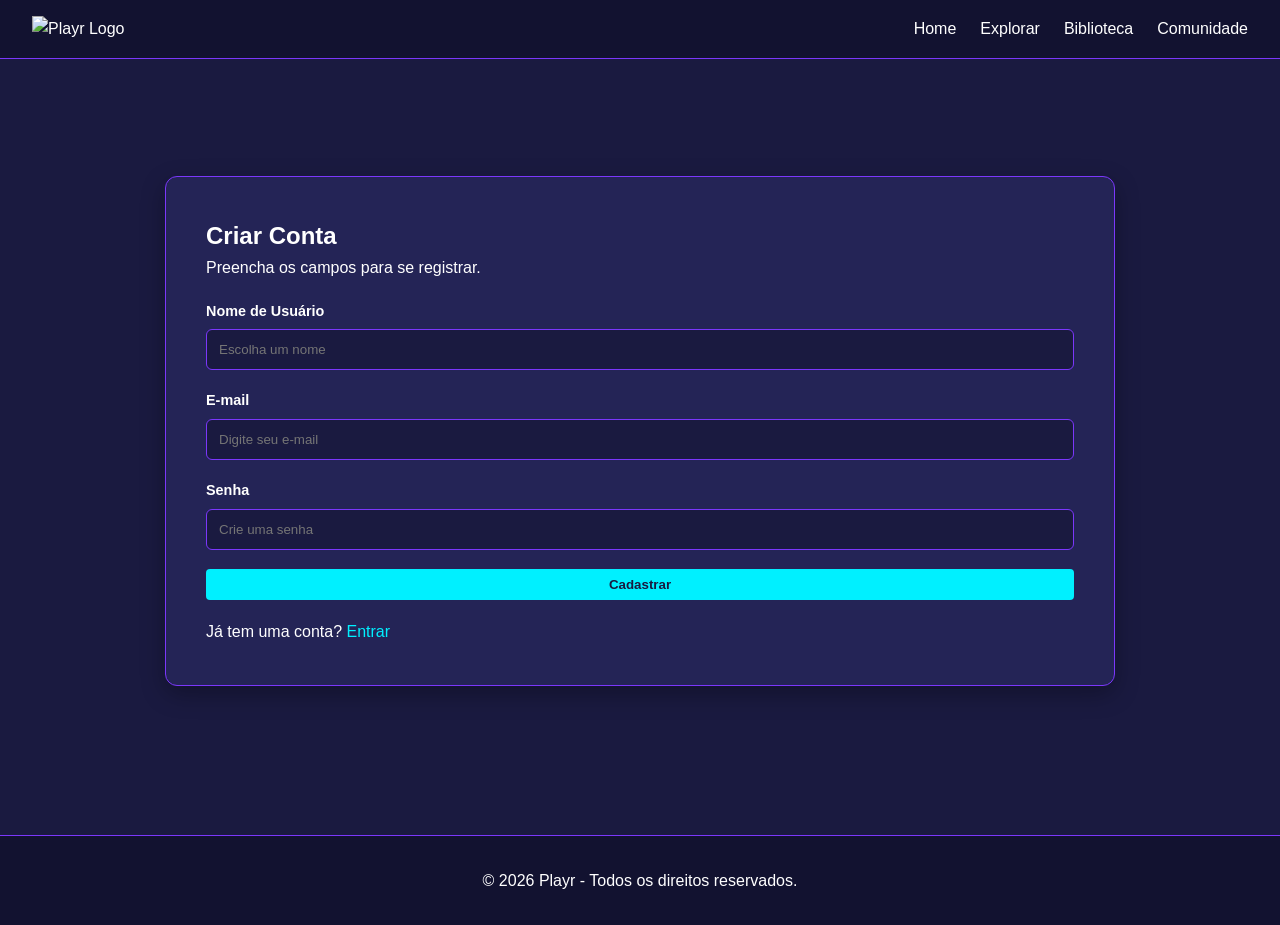
==== cadastro.html @ 68224228 "Add files via upload" ====
<!DOCTYPE html>
<html lang="en">
<head>
    <meta charset="UTF-8">
    <meta name="viewport" content="width=device-width, initial-scale=1.0">
    <title>cadastro</title>
    <link rel="stylesheet" href="cadastro.css">
</head>
<body>
    <header>
        <nav>
            <a href="index.html">
                <img src="imagens/logo.png" alt="Playr Logo" class="logo-img">
            </a>
            <ul>
                <li><a href="index.html">Home</a></li>
                <li><a href="#">Explorar</a></li>
                <li><a href="#">Biblioteca</a></li>
                <li><a href="#">Comunidade</a></li>
            </ul>
        </nav>
    </header>

    <main class="auth-container">
        <div class="auth-card">
            <form class="auth-left" action="index.html">
                <div>
                    <h2>Criar Conta</h2>
                    <p>Preencha os campos para se registrar.</p>
                </div>
                
                <div class="input-group">
                    <label for="name">Nome de Usuário</label>
                    <input type="text" id="name" placeholder="Escolha um nome" required>
                </div>

                <div class="input-group">
                    <label for="email">E-mail</label>
                    <input type="email" id="email" placeholder="Digite seu e-mail" required>
                </div>

                <div class="input-group">
                    <label for="password">Senha</label>
                    <input type="password" id="password" placeholder="Crie uma senha" required>
                </div>

                <button type="submit">Cadastrar</button>

                <p>
                    Já tem uma conta? <a href="perfil.html" class="auth-link">Entrar</a>
                </p>
            </form>
        </div>
    </main>

    <footer>
        <p>&copy; 2026 Playr - Todos os direitos reservados.</p>
    </footer>
</body>
</html>
---- cadastro.css ----
:root {
    --bg-dark: #1A1A40;
    --text-light: #FFFFFF;
    --accent-cyan: #00F0FF;
    --accent-pink: #FF006E;
    --accent-purple: #7B37FB;
    --card-bg: #242456;
}

* {
    margin: 0;
    padding: 0;
    box-sizing: border-box;
}

body {
    font-family: 'Inter', sans-serif;
    background-color: var(--bg-dark);
    color: var(--text-light);
    line-height: 1.6;
}

h1, h2, h3 {
    font-family: 'Orbitron', sans-serif;
    color: var(--text-light);
}

header {
    background-color: #121230;
    padding: 1rem 2rem;
    border-bottom: 1px solid var(--accent-purple);
}

nav {
    display: flex;
    justify-content: space-between;
    align-items: center;
}

nav a {
    color: var(--text-light);
    text-decoration: none;
}

nav h1 {
    color: var(--accent-cyan);
    font-size: 1.5rem;
}

nav ul {
    display: flex;
    list-style: none;
    gap: 1.5rem;
}

nav form {
    display: flex;
    gap: 0.5rem;
}

nav input {
    padding: 0.5rem;
    border-radius: 4px;
    border: 1px solid var(--accent-purple);
    background-color: var(--bg-dark);
    color: var(--text-light);
}

nav button, main button, article button {
    background-color: var(--accent-cyan);
    color: var(--bg-dark);
    border: none;
    padding: 0.5rem 1rem;
    border-radius: 4px;
    font-weight: 600;
    cursor: pointer;
    transition: 0.2s;
}

nav button:hover, main button:hover, article button:hover {
    background-color: var(--accent-pink);
    color: var(--text-light);
}

main {
    max-width: 1200px;
    margin: 2rem auto;
    padding: 0 1rem;
}

section {
    margin-bottom: 3rem;
}

section > div {
    display: flex;
    gap: 1.5rem;
    flex-wrap: wrap;
    margin-top: 1rem;
}

article {
    background-color: var(--card-bg);
    border: 1px solid #00F0FF;
    border-radius: 8px;
    padding: 1rem;
    width: 220px;
}

article img {
    width: 100%;
    height: 180px;
    object-fit: cover;
    border-radius: 4px;
}

article h3 {
    font-size: 1.1rem;
    margin: 0.5rem 0;
}

/* ESTILOS DA PÁGINA DE AUTENTICAÇÃO / LOGIN */
.auth-container {
    display: flex;
    justify-content: center;
    align-items: center;
    min-height: calc(100vh - 220px);
    padding: 2rem 1rem;
}

.auth-card {
    background-color: var(--card-bg);
    border: 1px solid var(--accent-purple);
    border-radius: 12px;
    padding: 2.5rem;
    display: flex;
    gap: 3rem;
    max-width: 950px;
    width: 100%;
    box-shadow: 0 8px 24px rgba(0, 0, 0, 0.3);
}

.auth-left, .auth-right {
    flex: 1;
    display: flex;
    flex-direction: column;
    gap: 1.2rem;
}

.auth-divider {
    display: flex;
    align-items: center;
    justify-content: center;
    position: relative;
}

.auth-divider::before {
    content: "";
    position: absolute;
    width: 1px;
    height: 100%;
    background-color: var(--accent-purple);
}

.auth-divider span {
    background-color: var(--card-bg);
    padding: 0.5rem 0;
    z-index: 1;
    color: var(--text-light);
    font-size: 0.9rem;
}

.social-btn {
    background-color: transparent;
    border: 1px solid var(--accent-purple);
    color: var(--text-light);
    padding: 0.75rem 1rem;
    border-radius: 6px;
    display: flex;
    align-items: center;
    justify-content: center;
    gap: 0.75rem;
    cursor: pointer;
    text-decoration: none;
    font-weight: 500;
    transition: background 0.2s, border-color 0.2s;
    position: relative;
}

.social-btn:hover {
    background-color: rgba(123, 55, 251, 0.15);
    border-color: var(--accent-cyan);
}

.social-btn.recommended {
    border-color: var(--accent-cyan);
}

.badge-rec {
    position: absolute;
    top: -10px;
    right: 15px;
    background-color: var(--accent-cyan);
    color: var(--bg-dark);
    font-size: 0.7rem;
    font-weight: bold;
    padding: 2px 6px;
    border-radius: 4px;
}

.input-group {
    display: flex;
    flex-direction: column;
    gap: 0.4rem;
}

.input-group label {
    font-size: 0.9rem;
    font-weight: 600;
}

.input-group input {
    padding: 0.75rem;
    border-radius: 6px;
    border: 1px solid var(--accent-purple);
    background-color: var(--bg-dark);
    color: var(--text-light);
    width: 100%;
}

.auth-footer-text {
    font-size: 0.8rem;
    color: #aaa;
    text-align: center;
    margin-top: 0.5rem;
}

.auth-link {
    color: var(--accent-cyan);
    text-decoration: none;
}

.auth-link:hover {
    text-decoration: underline;
}

footer {
    background-color: #121230;
    text-align: center;
    padding: 2rem;
    border-top: 1px solid var(--accent-purple);
    margin-top: 4rem;
}

footer ul {
    display: flex;
    justify-content: center;
    list-style: none;
    gap: 2rem;
    margin-top: 1rem;
}

footer a {
    color: var(--text-light);
    text-decoration: none;
}

.logo-img {
    height: 120px;
    width: auto;
}
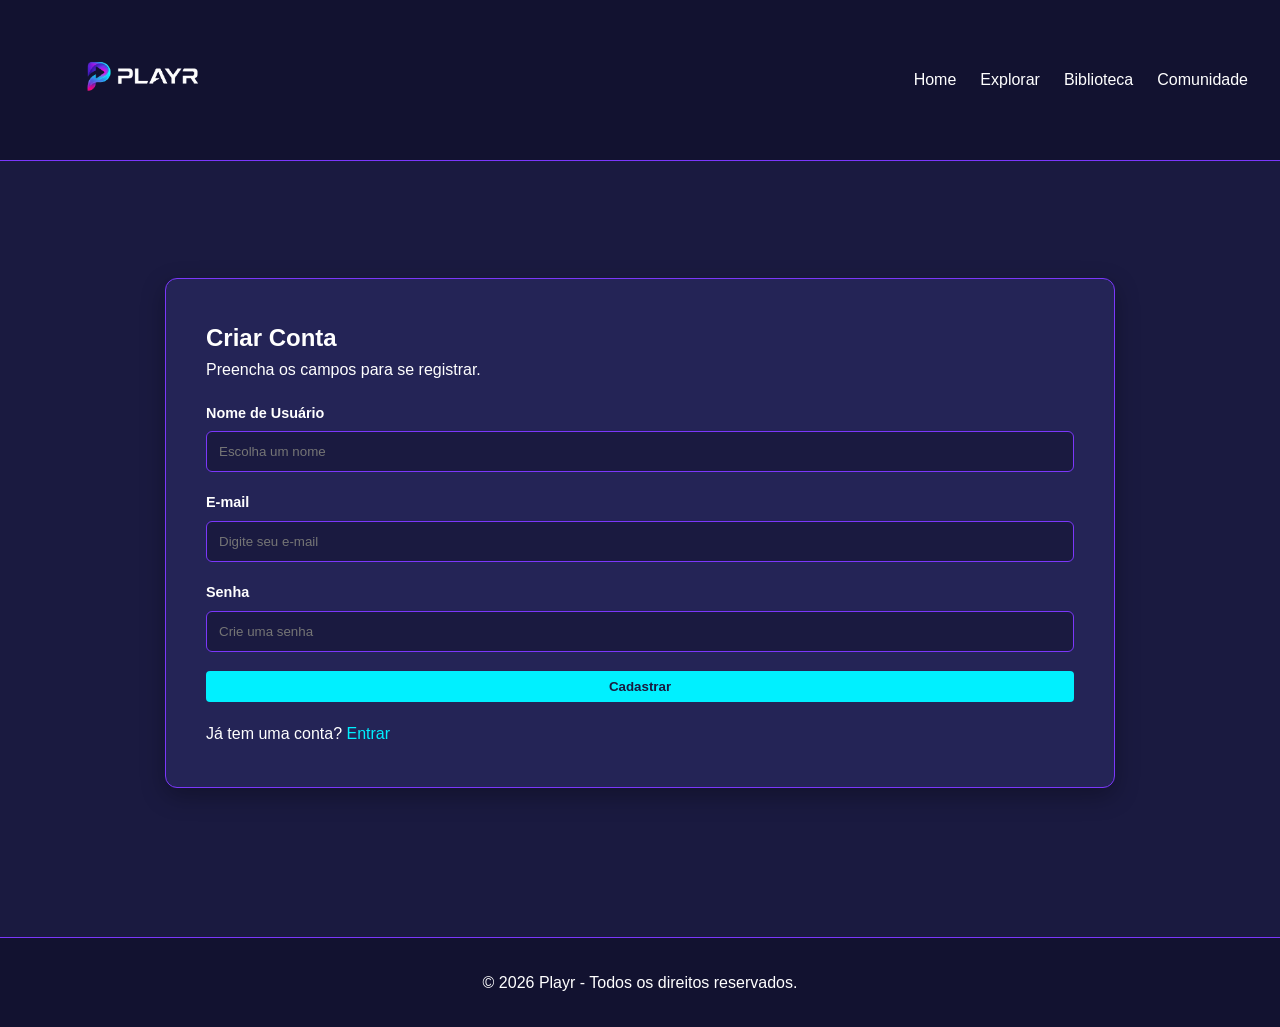
==== commit 02625d29: "Fix logo image path in cadastro.html" ====
--- a/cadastro.html
+++ b/cadastro.html
@@ -10,7 +10,7 @@
     <header>
         <nav>
             <a href="index.html">
-                <img src="imagens/logo.png" alt="Playr Logo" class="logo-img">
+                <img src="logo.png" alt="Playr Logo" class="logo-img">
             </a>
             <ul>
                 <li><a href="index.html">Home</a></li>
